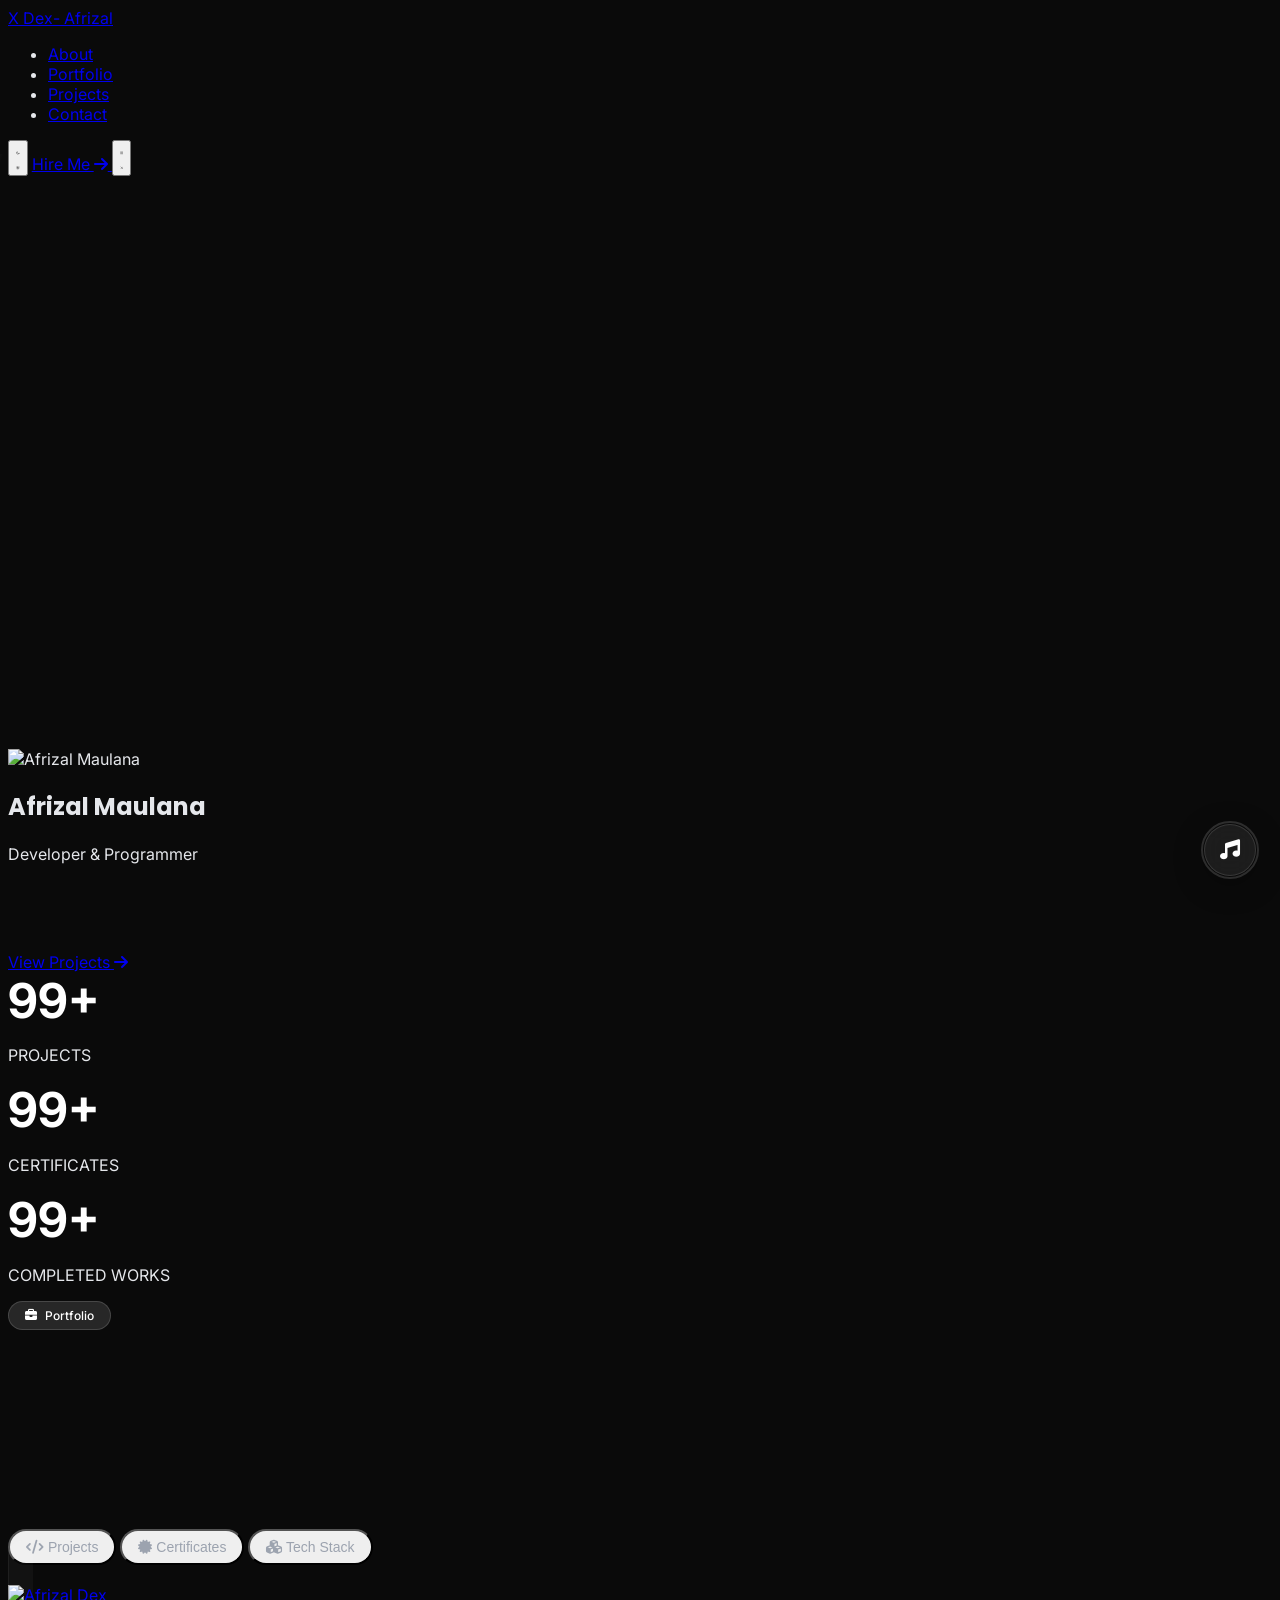
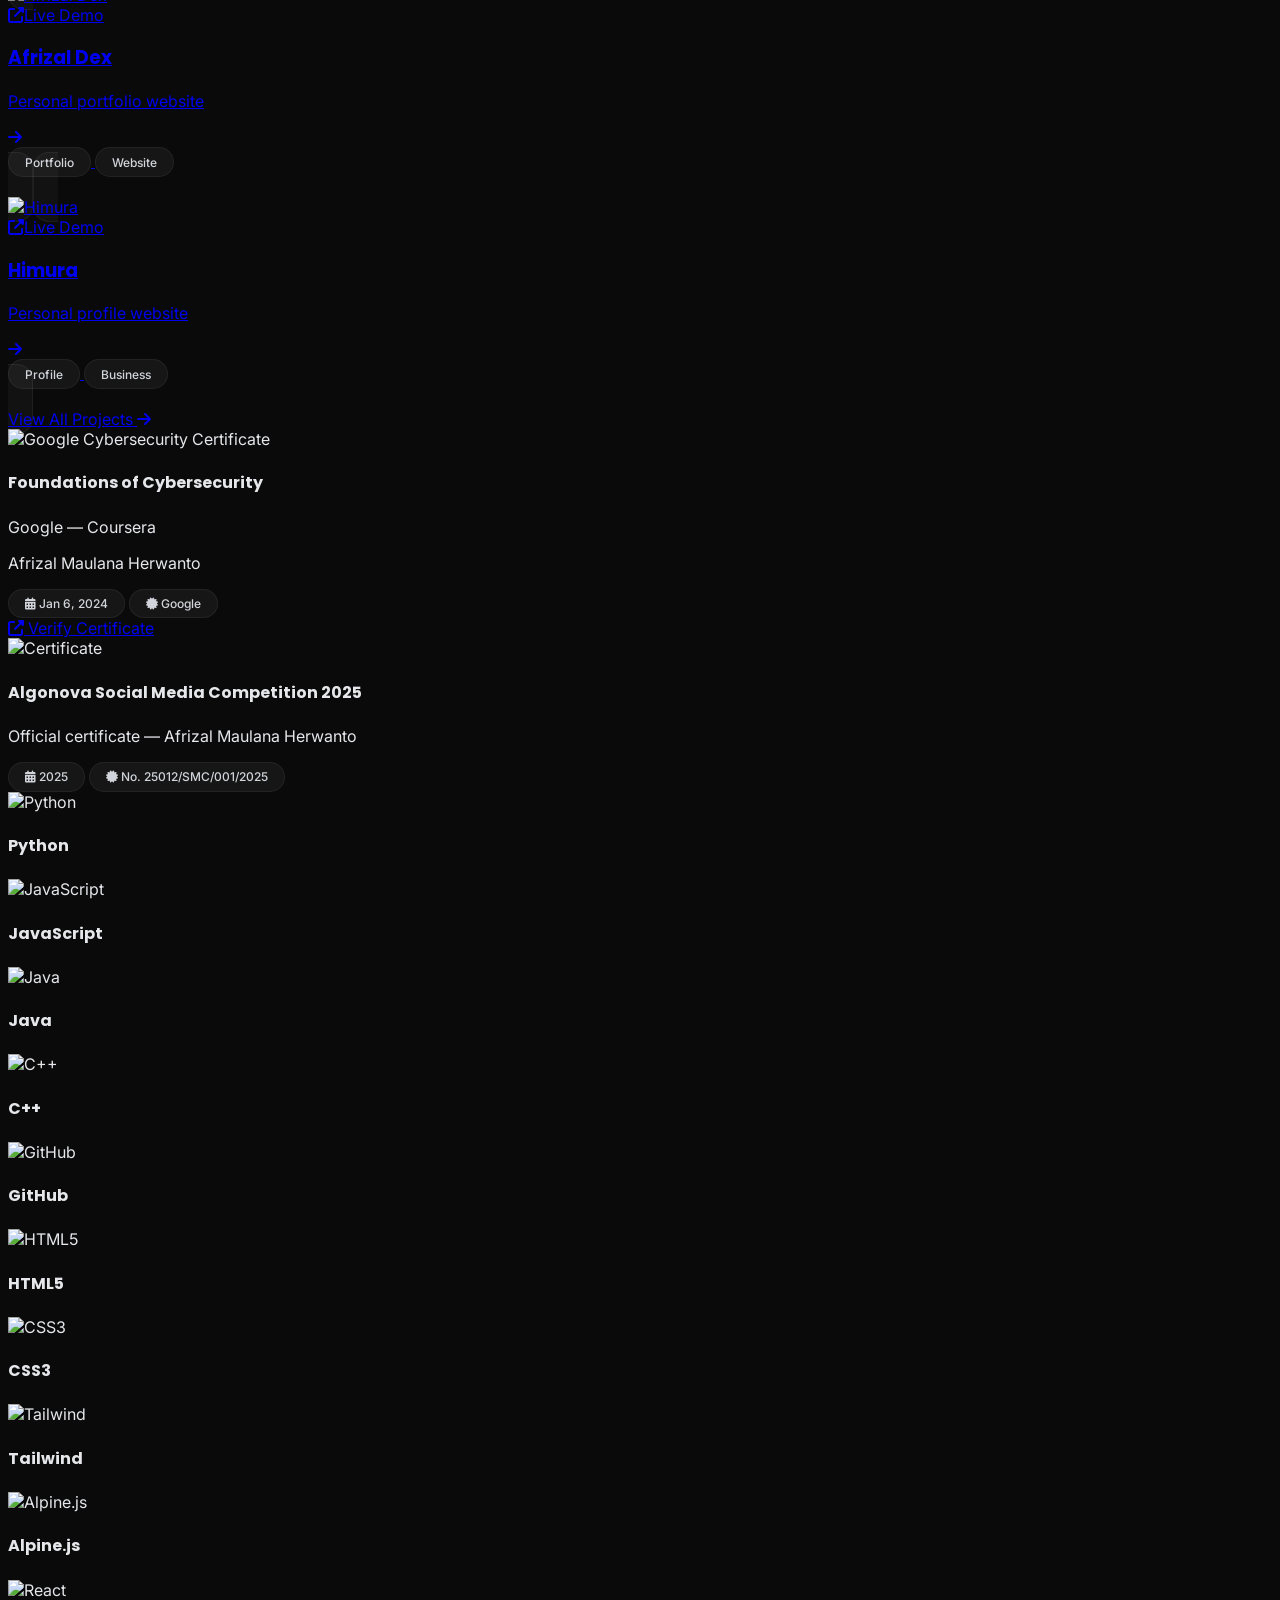
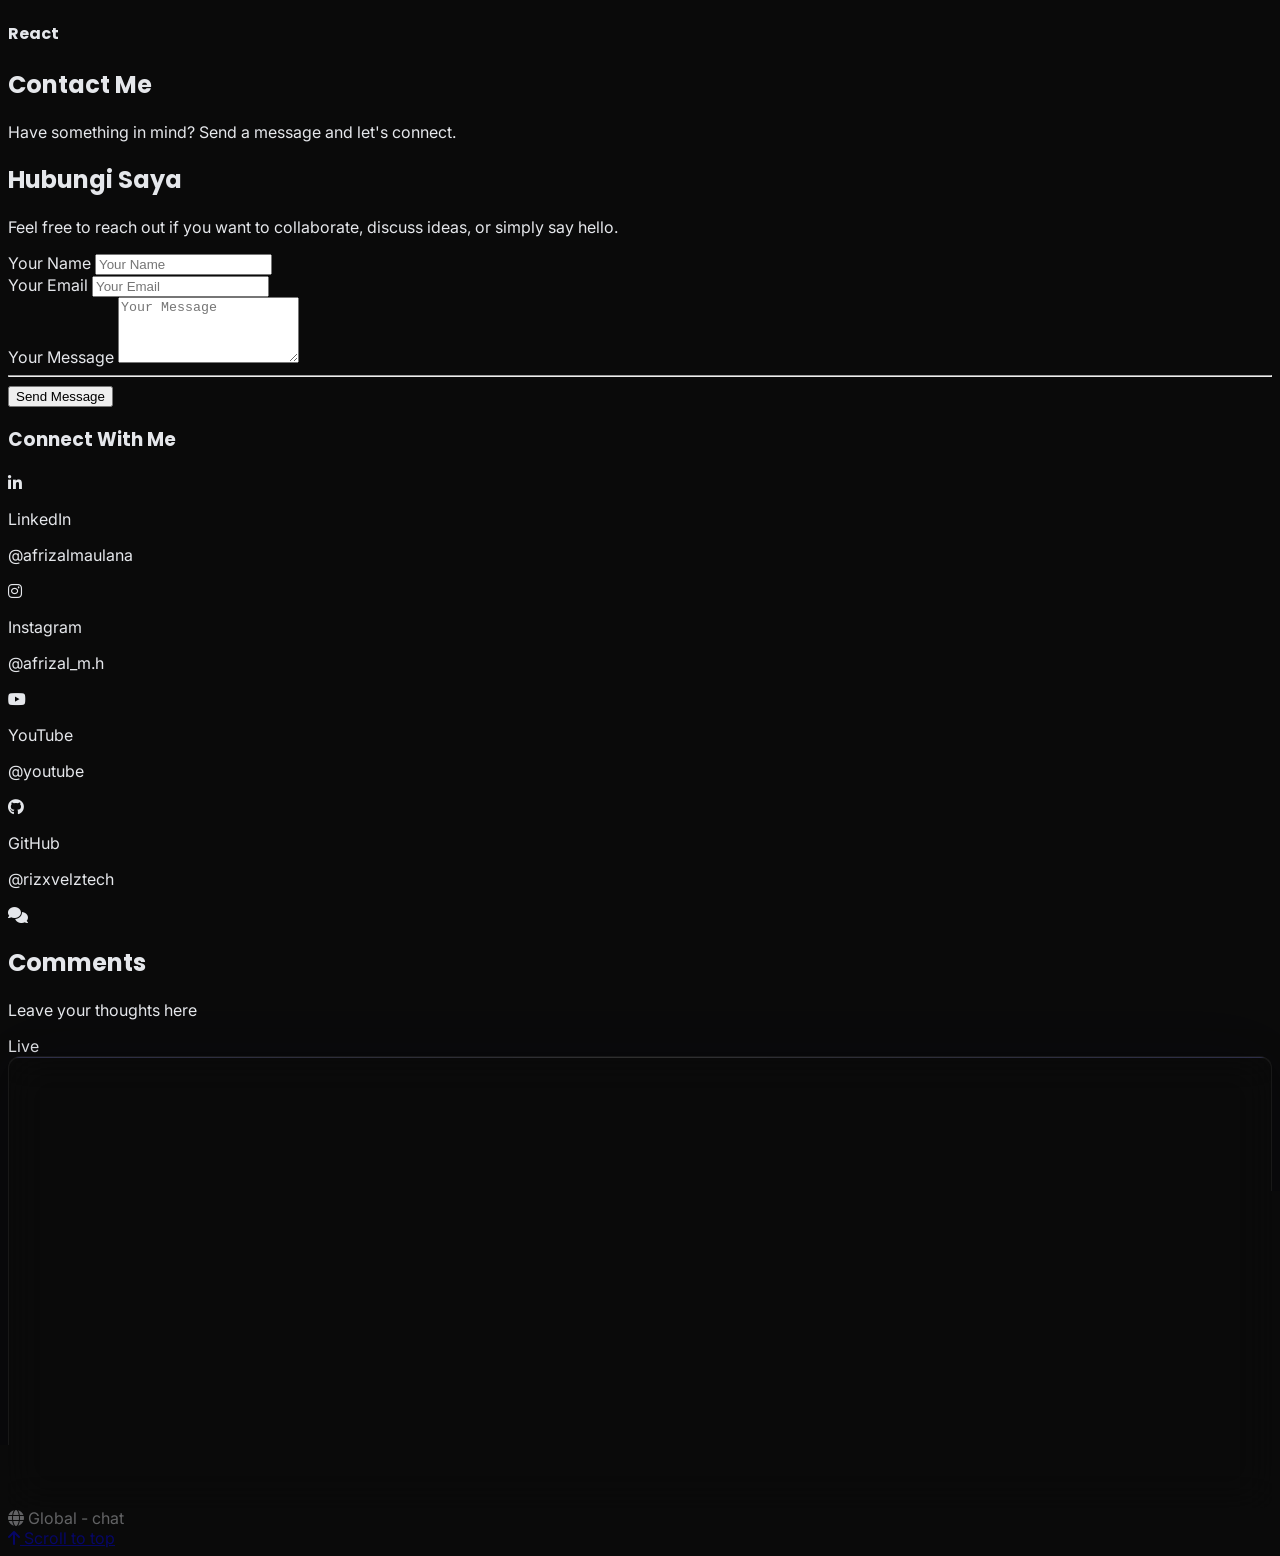
==== portofolio.html @ f691eab9 "Add files via upload" ====
<!DOCTYPE html>
<html lang="en" x-data="app()" :class="{'dark':dark}" class="scroll-smooth">
<head>
<meta charset="UTF-8">
<meta name="viewport" content="width=device-width, initial-scale=1.0, user-scalable=yes">
<meta name="description" content="Afrizal Maulana - Developer & Programmer Portfolio">
<meta name="keywords" content="portfolio, developer, programmer, Afrizal Maulana">
<meta name="author" content="Afrizal Maulana">
<meta name="theme-color" content="#ffffff">
<title>Afrizal Maulana — Portfolio</title>

<link rel="stylesheet" href="https://unpkg.com/lenis@1.1.13/dist/lenis.css">
<script src="https://unpkg.com/lenis@1.1.13/dist/lenis.min.js"></script>

<link href="https://fonts.googleapis.com/css2?family=Inter:wght@300;400;500;600;700;800;900&family=Poppins:wght@400;500;600;700;800&display=swap" rel="stylesheet">
<link rel="stylesheet" href="https://cdnjs.cloudflare.com/ajax/libs/font-awesome/6.5.1/css/all.min.css">
<link rel="stylesheet" href="css/style.css">

<script defer src="https://cdn.jsdelivr.net/npm/alpinejs@3.x.x/dist/cdn.min.js"></script>
<script src="https://cdn.tailwindcss.com"></script>
<script>
  tailwind.config = {
    darkMode: 'class',
    theme: {
      extend: {
        fontFamily: { display: ['Poppins', 'sans-serif'], body: ['Inter', 'sans-serif'] },
        colors: { 
          accent: '#ffffff',
          'accent-light': '#e5e7eb',
          'accent-dark': '#9ca3af'
        },
        animation: { float: 'float 3s ease-in-out infinite', 'pulse-slow': 'pulse 3s ease-in-out infinite' },
        keyframes: { float: { '0%, 100%': { transform: 'translateY(0px)' }, '50%': { transform: 'translateY(-15px)' } } }
      }
    }
  }
</script>

</head>
<body>

<div class="fixed inset-0 -z-10 overflow-hidden pointer-events-none">
  <div class="absolute inset-0">
    <div class="bg-blur-circle top-10 left-10 w-40 h-40 md:w-56 md:h-56 bg-white opacity-20"></div>
    <div class="bg-blur-circle top-10 right-10 w-40 h-40 md:w-56 md:h-56 bg-zinc-400 opacity-15"></div>
    <div class="bg-blur-circle bottom-10 left-10 w-44 h-44 md:w-60 md:h-60 bg-zinc-500 opacity-20"></div>
    <div class="bg-blur-circle bottom-10 right-10 w-40 h-40 md:w-56 md:h-56 bg-white opacity-10"></div>
  </div>
  <div class="absolute inset-0 bg-grid-pattern"></div>
</div>

<audio id="bgAudio" loop preload="auto">
  <source src="audiox.mp3" type="audio/mpeg">
</audio>

<button id="audioToggle" class="audio-player-btn" onclick="toggleAudio()">
  <span class="pulse-ring"></span>
  <span class="music-icon"><i class="fas fa-music"></i></span>
  <span class="sound-wave">
    <span></span><span></span><span></span><span></span><span></span>
  </span>
</button>

<header class="fixed inset-x-0 top-0 z-50 transition-all duration-300"
  :class="scrolled ? 'bg-[#0a0a0a]/80 backdrop-blur-xl border-b border-white/5' : 'bg-transparent'">
  <nav class="max-w-6xl mx-auto px-6 h-16 flex items-center justify-between">
    <a href="index.html" class="font-display font-bold text-xl tracking-tight group flex items-center gap-2">
      <span class="w-8 h-8 rounded-full bg-white/20 flex items-center justify-center text-white font-bold text-sm">X</span>
      <span class="text-white">Dex-</span>
      <span class="text-white">Afrizal</span>
    </a>

    <ul class="hidden md:flex items-center gap-8 text-sm font-medium">
      <li><a href="#about" class="nl text-zinc-400 hover:text-white transition" :class="activeSection==='about'?'active':''">About</a></li>
      <li><a href="#portfolio" class="nl text-zinc-400 hover:text-white transition" :class="activeSection==='portfolio'?'active':''">Portfolio</a></li>
      <li><a href="projects.html" class="nl text-zinc-400 hover:text-white transition">Projects</a></li>
      <li><a href="#contact" class="nl text-zinc-400 hover:text-white transition" :class="activeSection==='contact'?'active':''">Contact</a></li>
    </ul>

    <div class="flex items-center gap-3">
      <button @click="dark=!dark" class="w-9 h-9 flex items-center justify-center rounded-full border border-white/10 hover:bg-white/5 transition">
        <svg x-show="!dark" class="w-4 h-4 text-white" fill="none" viewBox="0 0 24 24" stroke="currentColor"><path stroke-linecap="round" stroke-linejoin="round" stroke-width="2" d="M20.354 15.354A9 9 0 018.646 3.646 9.003 9.003 0 0012 21a9.003 9.003 0 008.354-5.646z"/></svg>
        <svg x-show="dark" class="w-4 h-4 text-yellow-400" fill="none" viewBox="0 0 24 24" stroke="currentColor"><path stroke-linecap="round" stroke-linejoin="round" stroke-width="2" d="M12 3v1m0 16v1m9-9h-1M4 12H3m15.364-6.364l-.707.707M6.343 17.657l-.707.707M17.657 17.657l-.707-.707M6.343 6.343l-.707-.707M12 8a4 4 0 100 8 4 4 0 000-8z"/></svg>
      </button>
      <a href="#contact" class="hidden md:inline-flex shimmer items-center gap-2 bg-white hover:bg-zinc-200 text-black text-sm font-medium px-5 py-2 rounded-full transition-all hover:scale-105">
        Hire Me <i class="fas fa-arrow-right text-xs"></i>
      </a>
      <button @click="mobileMenu=!mobileMenu" class="md:hidden w-9 h-9 flex items-center justify-center rounded-full border border-white/10 hover:bg-white/5">
        <svg x-show="!mobileMenu" class="w-4 h-4" fill="none" viewBox="0 0 24 24" stroke="currentColor"><path stroke-linecap="round" stroke-linejoin="round" stroke-width="2" d="M4 6h16M4 12h16M4 18h16"/></svg>
        <svg x-show="mobileMenu" class="w-4 h-4" fill="none" viewBox="0 0 24 24" stroke="currentColor"><path stroke-linecap="round" stroke-linejoin="round" stroke-width="2" d="M6 18L18 6M6 6l12 12"/></svg>
      </button>
    </div>
  </nav>

  <div x-show="mobileMenu" x-cloak x-transition class="md:hidden bg-[#0a0a0a]/95 backdrop-blur-xl border-b border-white/5">
    <ul class="flex flex-col px-6 py-5 gap-4">
      <li><a href="#about" @click="mobileMenu=false" class="text-zinc-300 hover:text-white transition py-2">About</a></li>
      <li><a href="#portfolio" @click="mobileMenu=false" class="text-zinc-300 hover:text-white transition py-2">Portfolio</a></li>
      <li><a href="projects.html" @click="mobileMenu=false" class="text-zinc-300 hover:text-white transition py-2">Projects</a></li>
      <li><a href="#contact" @click="mobileMenu=false" class="text-zinc-300 hover:text-white transition py-2">Contact</a></li>
      <li class="pt-2"><a href="#contact" @click="mobileMenu=false" class="inline-flex bg-white text-black px-6 py-2.5 rounded-full text-center justify-center w-full">Hire Me</a></li>
    </ul>
  </div>
</header>

<main>

<section id="hero" class="relative min-h-screen flex items-center pt-20 overflow-hidden">
  <div class="relative z-10 max-w-6xl mx-auto px-6 py-16 w-full">
    <div class="grid md:grid-cols-5 gap-12 items-center">
      <div class="md:col-span-3">
        <div class="reveal inline-flex items-center gap-2 badge-pill mb-6">
          <span class="relative flex h-2 w-2"><span class="animate-ping absolute inline-flex h-full w-full rounded-full bg-white opacity-75"></span><span class="relative inline-flex rounded-full h-2 w-2 bg-white"></span></span>
          Available for work
        </div>
        <p class="reveal text-sm font-semibold text-white tracking-wider uppercase mb-2">Hi, I'm</p>
        <h1 class="reveal d1 font-display font-bold text-5xl md:text-6xl lg:text-7xl leading-tight mb-4 text-white">
          <span id="typing-name" class="bg-gradient-to-r from-white to-zinc-400 bg-clip-text text-transparent"></span>
          <span class="typing-cursor">|</span>
        </h1>
        <p class="reveal d2 text-lg md:text-xl text-zinc-400 leading-relaxed mb-6 max-w-lg">
          <span id="typing-desc"></span>
          <span class="typing-cursor-desc">|</span>
        </p>
        <div class="reveal d3 grid grid-cols-3 gap-6 mb-8 max-w-md">
          <div><div class="stat-number" x-text="'2+'">2+</div><div class="text-xs text-zinc-500 font-medium">Years Experience</div></div>
          <div><div class="stat-number" x-text="'99+'">99+</div><div class="text-xs text-zinc-500 font-medium">Projects Done</div></div>
          <div><div class="stat-number" x-text="'99+'">99+</div><div class="text-xs text-zinc-500 font-medium">Happy Clients</div></div>
        </div>
        <div class="reveal d4 flex flex-wrap gap-4">
          <a href="#portfolio" class="shimmer inline-flex items-center gap-2 bg-white hover:bg-zinc-200 text-black font-medium px-6 py-3 rounded-full transition-all text-sm hover:scale-105 shadow-lg shadow-white/20">
            View Portfolio <i class="fas fa-arrow-right text-xs"></i>
          </a>
          <a href="projects.html" class="inline-flex items-center gap-2 border border-white/10 px-6 py-3 rounded-full hover:border-white hover:bg-white/5 transition-all text-sm">
            <i class="fas fa-code text-xs"></i> All Projects
          </a>
        </div>
      </div>
      
      <div class="reveal d2 md:col-span-2 flex justify-center">
        <div class="relative" 
             x-data="dragCard()" 
             x-ref="cardContainer"
             :style="`transform: translate(${x}px, ${y}px) rotate(${rotate}deg) scale(${scale}); transition: ${isDragging ? 'none' : 'transform 0.6s cubic-bezier(0.34, 1.56, 0.64, 1)'}; cursor: ${isDragging ? 'grabbing' : 'grab'};`"
             @mousedown="startDrag"
             @touchstart="startDrag"
             @mousemove="onDrag"
             @touchmove="onDrag"
             @mouseup="endDrag"
             @touchend="endDrag"
             @mouseleave="endDrag">
          
          <div class="relative rounded-[2.5rem] p-6 w-72 md:w-80 overflow-hidden">
            <div class="absolute inset-0 rounded-[2.5rem] liquid-glass-dark">
              <div class="absolute inset-0 bg-gradient-to-br from-white/[0.04] via-white/[0.02] to-white/[0.01]"></div>
              <div class="absolute inset-0 bg-gradient-to-tr from-transparent via-white/[0.03] to-transparent"></div>
              <div class="absolute inset-0 liquid-shimmer-dark"></div>
            </div>
            
            <div class="absolute inset-0 rounded-[2.5rem] border border-white/[0.06] pointer-events-none"></div>
            
            <div class="relative z-10">
              <div class="relative w-full aspect-square rounded-2xl overflow-hidden border-2 border-white/30 profile-glow">
                <img src="https://i.top4top.io/p_3865clipv1.jpg" alt="Afrizal Maulana" class="w-full h-full object-cover" loading="eager">
              </div>
              
              <div class="text-center mt-4">
                <h3 class="font-display font-bold text-xl text-white">Afrizal Maulana</h3>
                <p class="text-sm text-white font-medium">Developer & Programmer</p>
              </div>             
              
              <div class="flex justify-center gap-3 mt-4">
                <a href="#" class="w-8 h-8 rounded-full bg-white/5 border border-white/10 flex items-center justify-center text-zinc-400 hover:text-white hover:border-white transition-all">
                  <i class="fab fa-github text-xs"></i>
                </a>
                <a href="#" class="w-8 h-8 rounded-full bg-white/5 border border-white/10 flex items-center justify-center text-zinc-400 hover:text-white hover:border-white transition-all">
                  <i class="fab fa-linkedin-in text-xs"></i>
                </a>
                <a href="#" class="w-8 h-8 rounded-full bg-white/5 border border-white/10 flex items-center justify-center text-zinc-400 hover:text-white hover:border-white transition-all">
                  <i class="fab fa-instagram text-xs"></i>
                </a>
              </div>
            </div>
          </div>
          
          <div class="absolute -inset-4 bg-white/5 rounded-[3.5rem] blur-2xl -z-10 animate-pulse-slow"></div>
        </div>
      </div>
    </div>
  </div>
  
  <div class="absolute bottom-8 left-1/2 transform -translate-x-1/2 animate-bounce opacity-60">
    <a href="#about" class="block w-5 h-8 border border-white/50 rounded-full relative">
      <span class="absolute top-2 left-1/2 transform -translate-x-1/2 w-1.5 h-1.5 bg-white rounded-full"></span>
    </a>
  </div>
</section>

<section id="about" class="py-20 md:py-28 border-t border-white/5">
  <div class="max-w-6xl mx-auto px-6">
    <div class="grid md:grid-cols-2 gap-12 items-center">
      <div class="order-1 md:order-1 text-center">
        <div class="relative max-w-sm mx-auto">
          <div class="relative w-48 h-48 md:w-56 md:h-56 lg:w-64 lg:h-64 mx-auto rounded-full border-2 border-white/30 overflow-hidden profile-glow">
            <img src="https://b.top4top.io/p_38651is3w1.jpg" alt="Afrizal Maulana" class="w-full h-full object-cover">
          </div>
          <h2 class="font-display font-bold text-2xl md:text-3xl text-white mt-4">Afrizal Maulana</h2>
          <p class="text-sm text-white font-medium">Developer & Programmer</p>
        </div>
      </div>

      <div class="order-2 md:order-2">
        <p class="reveal d2 text-zinc-400 leading-relaxed mb-4">
          I'm <strong class="text-white">Afrizal Maulana</strong>, a <strong class="text-white" x-text="currentAge"></strong>-year-old programming enthusiast <span class="text-xs text-zinc-500">(born May 12, 2011)</span> with a strong passion for technology and software development.
        </p>
        <p class="reveal d3 text-zinc-400 leading-relaxed mb-6">
          My journey in programming started with curiosity about how websites and apps work, which has grown into a serious commitment to mastering the craft.
        </p>
        
        <div class="flex flex-wrap gap-4">
          <a href="#portfolio" class="inline-flex items-center gap-2 border border-white/10 px-6 py-2.5 rounded-full hover:border-white hover:bg-white/5 transition-all text-sm">
            View Projects <i class="fas fa-arrow-right text-xs"></i>
          </a>
        </div>

        <div class="grid grid-cols-3 gap-4 mt-8">
          <div class="text-center">
            <div class="stat-number text-2xl md:text-3xl">99+</div>
            <p class="text-xs text-zinc-500 font-medium">PROJECTS</p>
          </div>
          <div class="text-center border-l border-r border-white/10">
            <div class="stat-number text-2xl md:text-3xl">99+</div>
            <p class="text-xs text-zinc-500 font-medium">CERTIFICATES</p>
          </div>
          <div class="text-center">
            <div class="stat-number text-2xl md:text-3xl">99+</div>
            <p class="text-xs text-zinc-500 font-medium">COMPLETED WORKS</p>
          </div>
        </div>
      </div>
    </div>
  </div>
</section>

<section id="portfolio" class="py-20 md:py-28 border-t border-white/5">
  <div class="max-w-6xl mx-auto px-6">
    <div class="text-center mb-12">
      <div class="inline-flex items-center gap-2 badge-pill mb-4">
        <i class="fas fa-briefcase text-white text-sm"></i> Portfolio
      </div>
      <p class="reveal text-xs font-semibold text-white tracking-wider uppercase mb-2">Showcase</p>
      <h2 class="reveal d1 font-display font-bold section-title text-white">Portfolio Showcase</h2>
      <p class="reveal d2 text-zinc-400 mt-2 max-w-2xl mx-auto">Explore my journey through projects, certifications, and technical expertise.</p>
    </div>
    
    <div class="flex flex-wrap justify-center gap-2 mb-10 bg-white/5 rounded-full p-1 max-w-md mx-auto border border-white/5">
      <button @click="activeTab='projects'" class="tab-btn" :class="activeTab==='projects'?'active':''">
        <i class="fas fa-code mr-1.5"></i> Projects
      </button>
      <button @click="activeTab='certificates'" class="tab-btn" :class="activeTab==='certificates'?'active':''">
        <i class="fas fa-certificate mr-1.5"></i> Certificates
      </button>
      <button @click="activeTab='techstack'" class="tab-btn" :class="activeTab==='techstack'?'active':''">
        <i class="fas fa-cubes mr-1.5"></i> Tech Stack
      </button>
    </div>
    
    <div x-show="activeTab==='projects'" x-transition>
      <div class="grid md:grid-cols-2 gap-6">
        
        <a href="https://afrizal-dex.vercel.app" target="_blank" class="project-card group block hover:no-underline">
          <div class="relative overflow-hidden rounded-xl mb-3">
            <img src="https://f.top4top.io/p_3865w7qha1.jpg" 
                 alt="Afrizal Dex" 
                 class="w-full aspect-video object-cover transition-transform duration-500 group-hover:scale-105"
                 loading="lazy">
            <div class="absolute inset-0 bg-gradient-to-t from-black/60 to-transparent opacity-0 group-hover:opacity-100 transition-opacity duration-300 flex items-end p-4">
              <span class="text-white text-sm font-medium"><i class="fas fa-external-link-alt mr-2"></i>Live Demo</span>
            </div>
          </div>
          <div class="flex items-center justify-between">
            <div>
              <h3 class="font-display font-semibold text-lg text-white group-hover:text-accent transition">Afrizal Dex</h3>
              <p class="text-sm text-zinc-400">Personal portfolio website</p>
            </div>
            <span class="text-xs text-zinc-500 group-hover:text-accent transition"><i class="fas fa-arrow-right"></i></span>
          </div>
          <div class="flex flex-wrap gap-2 mt-3">
            <span class="tech-badge text-xs">Portfolio</span>
            <span class="tech-badge text-xs">Website</span>
          </div>
        </a>

        <a href="https://himura.co.id" target="_blank" class="project-card group block hover:no-underline">
          <div class="relative overflow-hidden rounded-xl mb-3">
            <img src="https://g.top4top.io/p_38656uf5l1.jpg" 
                 alt="Himura" 
                 class="w-full aspect-video object-cover transition-transform duration-500 group-hover:scale-105"
                 loading="lazy">
            <div class="absolute inset-0 bg-gradient-to-t from-black/60 to-transparent opacity-0 group-hover:opacity-100 transition-opacity duration-300 flex items-end p-4">
              <span class="text-white text-sm font-medium"><i class="fas fa-external-link-alt mr-2"></i>Live Demo</span>
            </div>
          </div>
          <div class="flex items-center justify-between">
            <div>
              <h3 class="font-display font-semibold text-lg text-white group-hover:text-accent transition">Himura</h3>
              <p class="text-sm text-zinc-400">Personal profile website</p>
            </div>
            <span class="text-xs text-zinc-500 group-hover:text-accent transition"><i class="fas fa-arrow-right"></i></span>
          </div>
          <div class="flex flex-wrap gap-2 mt-3">
            <span class="tech-badge text-xs">Profile</span>
            <span class="tech-badge text-xs">Business</span>
          </div>
        </a>

      </div>
      <div class="text-center mt-6">
        <a href="projects.html" class="inline-flex items-center gap-2 text-white hover:text-zinc-300 transition text-sm font-medium">
          View All Projects <i class="fas fa-arrow-right text-xs"></i>
        </a>
      </div>
    </div>
    
    <div x-show="activeTab==='certificates'" x-transition>
      <div class="grid sm:grid-cols-2 lg:grid-cols-2 gap-6">
        <div class="bg-white/5 rounded-2xl border border-white/5 p-6 flex flex-col items-center text-center hover:border-white/30 transition-all">
          <img src="https://a.top4top.io/p_3865ot5ky1.jpg" alt="Google Cybersecurity Certificate" class="rounded-xl w-full max-w-[300px] border border-white/10 mb-4">
          <h4 class="font-semibold text-white">Foundations of Cybersecurity</h4>
          <p class="text-sm text-zinc-400 mt-1">Google — Coursera</p>
          <p class="text-xs text-zinc-500 mt-1">Afrizal Maulana Herwanto</p>
          <div class="flex flex-wrap justify-center gap-2 mt-3">
            <span class="tech-badge text-xs"><i class="fas fa-calendar-alt mr-1"></i> Jan 6, 2024</span>
            <span class="tech-badge text-xs"><i class="fas fa-certificate mr-1"></i> Google</span>
          </div>
          <a href="https://coursera.org/verify/W2OSHHE47KEE" target="_blank" class="text-xs text-white/60 hover:text-white transition mt-2">
            <i class="fas fa-external-link-alt mr-1"></i> Verify Certificate
          </a>
        </div>

        <div class="bg-white/5 rounded-2xl border border-white/5 p-6 flex flex-col items-center text-center hover:border-white/30 transition-all">
          <img src="https://f.top4top.io/p_3801k9pcf1.jpg" alt="Certificate" class="rounded-xl w-full max-w-[300px] border border-white/10 mb-4">
          <h4 class="font-semibold text-white">Algonova Social Media Competition 2025</h4>
          <p class="text-sm text-zinc-400 mt-1">Official certificate — Afrizal Maulana Herwanto</p>
          <div class="flex flex-wrap justify-center gap-2 mt-3">
            <span class="tech-badge text-xs"><i class="fas fa-calendar-alt mr-1"></i> 2025</span>
            <span class="tech-badge text-xs"><i class="fas fa-certificate mr-1"></i> No. 25012/SMC/001/2025</span>
          </div>
        </div>
      </div>
    </div>
    
    <div x-show="activeTab==='techstack'" x-transition>
      <div class="grid grid-cols-2 sm:grid-cols-3 md:grid-cols-4 lg:grid-cols-5 gap-5">
        <div class="bg-white/5 backdrop-blur-sm rounded-2xl p-5 border border-white/5 hover:border-white/30 transition-all text-center card-hover">
          <img src="https://cdn.jsdelivr.net/gh/devicons/devicon/icons/python/python-original.svg" alt="Python" class="skill-icon mx-auto mb-2">
          <h4 class="font-medium text-sm text-white">Python</h4>
        </div>
        <div class="bg-white/5 backdrop-blur-sm rounded-2xl p-5 border border-white/5 hover:border-white/30 transition-all text-center card-hover">
          <img src="https://cdn.jsdelivr.net/gh/devicons/devicon/icons/javascript/javascript-original.svg" alt="JavaScript" class="skill-icon mx-auto mb-2">
          <h4 class="font-medium text-sm text-white">JavaScript</h4>
        </div>
        <div class="bg-white/5 backdrop-blur-sm rounded-2xl p-5 border border-white/5 hover:border-white/30 transition-all text-center card-hover">
          <img src="https://cdn.jsdelivr.net/gh/devicons/devicon/icons/java/java-original.svg" alt="Java" class="skill-icon mx-auto mb-2">
          <h4 class="font-medium text-sm text-white">Java</h4>
        </div>
        <div class="bg-white/5 backdrop-blur-sm rounded-2xl p-5 border border-white/5 hover:border-white/30 transition-all text-center card-hover">
          <img src="https://cdn.jsdelivr.net/gh/devicons/devicon/icons/cplusplus/cplusplus-original.svg" alt="C++" class="skill-icon mx-auto mb-2">
          <h4 class="font-medium text-sm text-white">C++</h4>
        </div>
        <div class="bg-white/5 backdrop-blur-sm rounded-2xl p-5 border border-white/5 hover:border-white/30 transition-all text-center card-hover">
          <img src="https://cdn.jsdelivr.net/gh/devicons/devicon/icons/github/github-original.svg" alt="GitHub" class="skill-icon mx-auto mb-2">
          <h4 class="font-medium text-sm text-white">GitHub</h4>
        </div>
        <div class="bg-white/5 backdrop-blur-sm rounded-2xl p-5 border border-white/5 hover:border-white/30 transition-all text-center card-hover">
          <img src="https://cdn.jsdelivr.net/gh/devicons/devicon/icons/html5/html5-original.svg" alt="HTML5" class="skill-icon mx-auto mb-2">
          <h4 class="font-medium text-sm text-white">HTML5</h4>
        </div>
        <div class="bg-white/5 backdrop-blur-sm rounded-2xl p-5 border border-white/5 hover:border-white/30 transition-all text-center card-hover">
          <img src="https://cdn.jsdelivr.net/gh/devicons/devicon/icons/css3/css3-original.svg" alt="CSS3" class="skill-icon mx-auto mb-2">
          <h4 class="font-medium text-sm text-white">CSS3</h4>
        </div>
        <div class="bg-white/5 backdrop-blur-sm rounded-2xl p-5 border border-white/5 hover:border-white/30 transition-all text-center card-hover">
          <img src="https://cdn.jsdelivr.net/gh/devicons/devicon/icons/tailwindcss/tailwindcss-original.svg" alt="Tailwind" class="skill-icon mx-auto mb-2">
          <h4 class="font-medium text-sm text-white">Tailwind</h4>
        </div>
        <div class="bg-white/5 backdrop-blur-sm rounded-2xl p-5 border border-white/5 hover:border-white/30 transition-all text-center card-hover">
          <img src="https://cdn.jsdelivr.net/gh/devicons/devicon/icons/alpinejs/alpinejs-original.svg" alt="Alpine.js" class="skill-icon mx-auto mb-2">
          <h4 class="font-medium text-sm text-white">Alpine.js</h4>
        </div>
        <div class="bg-white/5 backdrop-blur-sm rounded-2xl p-5 border border-white/5 hover:border-white/30 transition-all text-center card-hover">
          <img src="https://cdn.jsdelivr.net/gh/devicons/devicon/icons/react/react-original.svg" alt="React" class="skill-icon mx-auto mb-2">
          <h4 class="font-medium text-sm text-white">React</h4>
        </div>
      </div>
    </div>
  </div>
</section>

<section id="contact" class="py-20 md:py-28 border-t border-white/5">
  <div class="max-w-6xl mx-auto px-6">

    <div class="text-center mb-12">
      <h1 class="font-display font-bold text-3xl md:text-4xl lg:text-5xl text-white mb-3">Contact Me</h1>
      <p class="text-zinc-400 text-sm md:text-base max-w-xl mx-auto">Have something in mind? Send a message and let's connect.</p>
    </div>

    <div class="grid md:grid-cols-3 gap-8 items-start">
      <div class="md:col-span-2">

        <div class="bg-white/5 rounded-2xl p-6 md:p-8 border border-white/5">
          <h2 class="font-display font-semibold text-2xl md:text-3xl text-white mb-3">Hubungi Saya</h2>
          <p class="text-sm text-zinc-400 mb-7">Feel free to reach out if you want to collaborate, discuss ideas, or simply say hello.</p>

          <form class="space-y-4">
            <div>
              <label class="block text-sm font-medium text-zinc-300 mb-1">Your Name</label>
              <input type="text" placeholder="Your Name" class="w-full px-4 py-3 rounded-xl bg-white/5 border border-white/10 text-white placeholder:text-zinc-500 focus:outline-none focus:border-white transition">
            </div>
            <div>
              <label class="block text-sm font-medium text-zinc-300 mb-1">Your Email</label>
              <input type="email" placeholder="Your Email" class="w-full px-4 py-3 rounded-xl bg-white/5 border border-white/10 text-white placeholder:text-zinc-500 focus:outline-none focus:border-white transition">
            </div>
            <div>
              <label class="block text-sm font-medium text-zinc-300 mb-1">Your Message</label>
              <textarea rows="4" placeholder="Your Message" class="w-full px-4 py-3 rounded-xl bg-white/5 border border-white/10 text-white placeholder:text-zinc-500 focus:outline-none focus:border-white transition resize-none"></textarea>
            </div>

            <hr class="border-white/10 my-4">

            <button type="submit" class="shimmer w-full inline-flex justify-center items-center gap-2 bg-white hover:bg-zinc-200 text-black font-medium px-6 py-3 rounded-xl transition-all hover:scale-[1.02]">
              Send Message
            </button>
          </form>
        </div>
      </div>

      <div class="md:col-span-1">
        <div class="bg-white/5 rounded-2xl p-6 md:p-8 border border-white/5">
          <h3 class="font-display font-semibold text-xl text-white mb-6">Connect With Me</h3>

          <div class="space-y-4">
            <div class="flex items-center gap-3 p-3 rounded-xl hover:bg-white/5 transition">
              <div class="w-10 h-10 rounded-full bg-white/20 flex items-center justify-center text-white">
                <i class="fab fa-linkedin-in"></i>
              </div>
              <div>
                <p class="text-sm font-medium text-white">LinkedIn</p>
                <p class="text-xs text-zinc-500">@afrizalmaulana</p>
              </div>
            </div>

            <div class="flex items-center gap-3 p-3 rounded-xl hover:bg-white/5 transition">
              <div class="w-10 h-10 rounded-full bg-white/20 flex items-center justify-center text-white">
                <i class="fab fa-instagram"></i>
              </div>
              <div>
                <p class="text-sm font-medium text-white">Instagram</p>
                <p class="text-xs text-zinc-500">@afrizal_m.h</p>
              </div>
            </div>

            <div class="flex items-center gap-3 p-3 rounded-xl hover:bg-white/5 transition">
              <div class="w-10 h-10 rounded-full bg-white/20 flex items-center justify-center text-white">
                <i class="fab fa-youtube"></i>
              </div>
              <div>
                <p class="text-sm font-medium text-white">YouTube</p>
                <p class="text-xs text-zinc-500">@youtube</p>
              </div>
            </div>

            <div class="flex items-center gap-3 p-3 rounded-xl hover:bg-white/5 transition">
              <div class="w-10 h-10 rounded-full bg-white/20 flex items-center justify-center text-white">
                <i class="fab fa-github"></i>
              </div>
              <div>
                <p class="text-sm font-medium text-white">GitHub</p>
                <p class="text-xs text-zinc-500">@rizxvelztech</p>
              </div>
            </div>
          </div>
        </div>
      </div>
    </div>

    <div class="mt-16">
      <div class="max-w-3xl mx-auto">
        <div class="bg-white/5 backdrop-blur-sm rounded-2xl p-6 md:p-8 border border-white/5 shadow-2xl shadow-accent/5">

          <div class="flex items-center justify-between mb-4 pb-4 border-b border-white/5">
            <div class="flex items-center gap-3">
              <div class="w-10 h-10 rounded-xl bg-accent/10 flex items-center justify-center">
                <i class="fas fa-comments text-white text-lg"></i>
              </div>
              <div>
                <h2 class="font-display font-semibold text-xl text-white">Comments</h2>
                <p class="text-xs text-zinc-500">Leave your thoughts here</p>
              </div>
            </div>
            <div class="flex items-center gap-2">
              <span class="relative flex h-2 w-2">
                <span class="animate-ping absolute inline-flex h-full w-full rounded-full bg-green-400 opacity-75"></span>
                <span class="relative inline-flex rounded-full h-2 w-2 bg-green-400"></span>
              </span>
              <span class="text-xs text-zinc-500">Live</span>
            </div>
          </div>

          <div class="cbox-wrapper relative rounded-xl overflow-hidden bg-[#0a0a0a]/80 backdrop-blur-sm border border-white/5">
            <div class="absolute top-0 left-0 right-0 h-[2px] bg-gradient-to-r from-transparent via-accent/50 to-transparent z-10"></div>
            
            <iframe 
              src="https://www5.cbox.ws/box/?boxid=965000&boxtag=gdVbkl" 
              width="100%" 
              height="450" 
              allowtransparency="yes" 
              allow="autoplay" 
              frameborder="0" 
              marginheight="0" 
              marginwidth="0" 
              scrolling="auto"
              class="cbox-iframe"
              style="background: transparent; display: block;"
            ></iframe>
            
            <div class="absolute bottom-0 left-0 right-0 h-[2px] bg-gradient-to-r from-transparent via-accent/30 to-transparent"></div>
          </div>

          <div class="flex items-center justify-between mt-4 pt-3 border-t border-white/5">
            <div class="flex items-center gap-4">
              <span class="text-xs text-zinc-500">
                <i class="fas fa-globe mr-1"></i> Global - chat
              </span>
            </div>
            <a href="#" class="text-xs text-zinc-500 hover:text-white transition">
              <i class="fas fa-arrow-up mr-1"></i> Scroll to top
            </a>
          </div>

        </div>
      </div>
    </div>

  </div>
</section>

</main>

<script>
  const audio = document.getElementById('bgAudio');
  const btn = document.getElementById('audioToggle');
  let isPlaying = false;
  let started = false;

  function toggleAudio() {
    if (audio.paused) {
      audio.play().then(() => {
        isPlaying = true;
        started = true;
        btn.classList.add('playing');
      }).catch(() => {});
    } else {
      audio.pause();
      isPlaying = false;
      btn.classList.remove('playing');
    }
  }

  function startAudio() {
    if (started) return;
    audio.play().then(() => {
      isPlaying = true;
      started = true;
      btn.classList.add('playing');
    }).catch(() => {});
  }

  window.addEventListener('scroll', startAudio, { once: true, passive: true });
  document.addEventListener('click', startAudio, { once: true });
  document.addEventListener('touchstart', startAudio, { once: true, passive: true });
</script>

<script>
  const nameText = "Afrizal Maulana";
  const descText = "A passionate developer and programmer creating digital solutions through innovative code.";

  const nameElement = document.getElementById('typing-name');
  const descElement = document.getElementById('typing-desc');
  
  let nameIndex = 0;
  let descIndex = 0;

  function removeNameCursor() {
    const cursor = document.querySelector('.typing-cursor');
    if (cursor) cursor.style.display = 'none';
  }
  
  function removeDescCursor() {
    const cursor = document.querySelector('.typing-cursor-desc');
    if (cursor) cursor.style.display = 'none';
  }

  function typeName() {
    if (nameIndex < nameText.length) {
      nameElement.textContent += nameText.charAt(nameIndex);
      nameIndex++;
      setTimeout(typeName, 80);
    } else {
      removeNameCursor();
      setTimeout(typeDesc, 300);
    }
  }

  function typeDesc() {
    if (descIndex < descText.length) {
      descElement.textContent += descText.charAt(descIndex);
      descIndex++;
      setTimeout(typeDesc, 30);
    } else {
      removeDescCursor();
    }
  }

  setTimeout(typeName, 500);
</script>

<script src="js/main.js"></script>
</body>
</html>
---- css/style.css ----
*,
*::before,
*::after {
  box-sizing: border-box;
}
html {
  scroll-behavior: smooth;
}
body {
  font-family: 'Inter', sans-serif;
  transition: background-color 0.3s, color 0.3s;
  background: #0a0a0a;
  color: #e5e7eb;
}
h1,
h2,
h3,
h4,
h5,
h6 {
  font-family: 'Poppins', sans-serif;
}
::-webkit-scrollbar {
  width: 6px;
}
::-webkit-scrollbar-track {
  background: transparent;
}
::-webkit-scrollbar-thumb {
  background: #ffffff;
  border-radius: 99px;
}
[x-cloak] {
  display: none !important;
}
.reveal {
  opacity: 0;
  transform: translateY(30px);
  transition: opacity 0.5s cubic-bezier(0.4, 0, 0.2, 1), transform 0.5s cubic-bezier(0.4, 0, 0.2, 1);
}
.reveal.in {
  opacity: 1;
  transform: translateY(0);
}
.d1 {
  transition-delay: 0.1s;
}
.d2 {
  transition-delay: 0.2s;
}
.d3 {
  transition-delay: 0.3s;
}
.d4 {
  transition-delay: 0.4s;
}
.nl {
  position: relative;
}
.nl::after {
  content: '';
  position: absolute;
  bottom: -3px;
  left: 0;
  width: 0;
  height: 2px;
  background: #ffffff;
  transition: width 0.3s;
}
.nl:hover::after,
.nl.active::after {
  width: 100%;
}
.nl.active {
  color: #ffffff;
  font-weight: 600;
}
.shimmer {
  position: relative;
  overflow: hidden;
}
.shimmer::after {
  content: '';
  position: absolute;
  top: 0;
  left: -100%;
  width: 60%;
  height: 100%;
  background: linear-gradient(90deg, transparent, rgba(255, 255, 255, 0.15), transparent);
  transform: skewX(-20deg);
  transition: left 0.5s;
}
.shimmer:hover::after {
  left: 160%;
}
.card-hover {
  transition: all 0.3s cubic-bezier(0.4, 0, 0.2, 1);
}
.card-hover:hover {
  transform: translateY(-4px);
  box-shadow: 0 20px 30px -12px rgba(255, 255, 255, 0.15);
}
.profile-glow {
  animation: glow 2s ease-in-out infinite;
}
@keyframes glow {
  0%,
  100% {
    box-shadow: 0 0 0 0 rgba(255, 255, 255, 0.3);
  }
  50% {
    box-shadow: 0 0 0 16px rgba(255, 255, 255, 0);
  }
}
.bg-blur-circle {
  position: absolute;
  border-radius: 9999px;
  filter: blur(90px);
  pointer-events: none;
}
.bg-grid-pattern {
  background-image: linear-gradient(to right, rgba(255, 255, 255, 0.04) 1px, transparent 1px),
    linear-gradient(to bottom, rgba(255, 255, 255, 0.04) 1px, transparent 1px);
  background-size: 26px 26px;
}
.skill-icon {
  width: 56px;
  height: 56px;
  object-fit: contain;
  transition: transform 0.3s;
}
.skill-icon:hover {
  transform: scale(1.12);
}
.stat-number {
  font-size: 2.5rem;
  font-weight: 700;
  color: #ffffff;
  line-height: 1.2;
}
@media (min-width: 768px) {
  .stat-number {
    font-size: 3rem;
  }
}
.badge-pill {
  display: inline-flex;
  align-items: center;
  gap: 0.5rem;
  padding: 0.4rem 1rem;
  border-radius: 9999px;
  font-size: 0.75rem;
  font-weight: 500;
  background: rgba(255, 255, 255, 0.12);
  color: #ffffff;
  border: 1px solid rgba(255, 255, 255, 0.15);
}
.tab-btn {
  color: #9ca3af;
  padding: 0.5rem 1rem;
  border-radius: 9999px;
  transition: all 0.3s;
  cursor: pointer;
  font-size: 0.875rem;
  font-weight: 500;
}
.tab-btn:hover {
  color: #fff;
  background: rgba(255, 255, 255, 0.05);
}
.tab-btn.active {
  color: #fff;
  background: rgba(255, 255, 255, 0.15);
}
.project-card {
  background: rgba(255, 255, 255, 0.03);
  border: 1px solid rgba(255, 255, 255, 0.06);
  border-radius: 1rem;
  padding: 1.5rem;
  transition: all 0.3s;
}
.project-card:hover {
  border-color: rgba(255, 255, 255, 0.3);
  transform: translateY(-3px);
}
.cert-card {
  background: rgba(255, 255, 255, 0.03);
  border: 1px solid rgba(255, 255, 255, 0.06);
  border-radius: 1rem;
  padding: 1.25rem;
  text-align: center;
  transition: all 0.3s;
}
.cert-card:hover {
  border-color: rgba(255, 255, 255, 0.3);
  transform: translateY(-3px);
}
.tech-badge {
  display: inline-block;
  padding: 0.4rem 1rem;
  border-radius: 9999px;
  font-size: 0.75rem;
  font-weight: 500;
  background: rgba(255, 255, 255, 0.05);
  color: #d1d5db;
  border: 1px solid rgba(255, 255, 255, 0.06);
  transition: all 0.3s;
}
.tech-badge:hover {
  background: rgba(255, 255, 255, 0.12);
  border-color: rgba(255, 255, 255, 0.3);
  color: #fff;
}
.contact-card {
  background: rgba(255, 255, 255, 0.03);
  border: 1px solid rgba(255, 255, 255, 0.06);
  border-radius: 1rem;
  padding: 1.25rem;
  transition: all 0.3s;
}
.contact-card:hover {
  border-color: rgba(255, 255, 255, 0.3);
  background: rgba(255, 255, 255, 0.06);
}
.section-title {
  font-size: 2rem;
  font-weight: 700;
  letter-spacing: -0.02em;
}
@media (min-width: 768px) {
  .section-title {
    font-size: 2.5rem;
  }
}
.liquid-glass-dark {
  position: relative;
  background: rgba(10, 10, 10, 0.6);
  backdrop-filter: blur(24px) saturate(180%);
  -webkit-backdrop-filter: blur(24px) saturate(180%);
  box-shadow: inset 0 1px 0 rgba(255, 255, 255, 0.05), inset 0 -1px 0 rgba(255, 255, 255, 0.02),
    0 8px 32px rgba(0, 0, 0, 0.5);
}
.liquid-shimmer-dark {
  background: linear-gradient(105deg, transparent 0%, rgba(255, 255, 255, 0.02) 20%, rgba(255, 255, 255, 0.04) 40%,
      rgba(255, 255, 255, 0.06) 50%, rgba(255, 255, 255, 0.04) 60%, rgba(255, 255, 255, 0.02) 80%, transparent 100%);
  background-size: 300% 100%;
  animation: shimmerMoveDark 8s ease-in-out infinite;
  pointer-events: none;
}
@keyframes shimmerMoveDark {
  0% {
    background-position: 100% 0;
  }
  100% {
    background-position: -100% 0;
  }
}
.liquid-glass-dark::before {
  content: '';
  position: absolute;
  inset: 0;
  border-radius: inherit;
  background: linear-gradient(135deg, rgba(255, 255, 255, 0.03) 0%, rgba(255, 255, 255, 0.01) 25%,
      rgba(255, 255, 255, 0.05) 50%, rgba(255, 255, 255, 0.01) 75%, rgba(255, 255, 255, 0.03) 100%);
  background-size: 400% 400%;
  animation: liquidGradientDark 10s ease-in-out infinite;
  pointer-events: none;
}
@keyframes liquidGradientDark {
  0% {
    background-position: 0% 50%;
  }
  50% {
    background-position: 100% 50%;
  }
  100% {
    background-position: 0% 50%;
  }
}
.liquid-glass-dark::after {
  content: '';
  position: absolute;
  inset: -2px;
  border-radius: inherit;
  padding: 2px;
  background: linear-gradient(135deg, rgba(255, 255, 255, 0.1), rgba(255, 255, 255, 0.02), rgba(255, 255, 255, 0.1));
  background-size: 300% 300%;
  -webkit-mask: linear-gradient(#fff 0 0) content-box, linear-gradient(#fff 0 0);
  -webkit-mask-composite: xor;
  mask-composite: exclude;
  animation: borderGlowDark 6s ease-in-out infinite;
  pointer-events: none;
  opacity: 0;
  transition: opacity 0.5s ease;
}
.liquid-glass-dark:hover::after {
  opacity: 1;
}
@keyframes borderGlowDark {
  0% {
    background-position: 0% 50%;
  }
  50% {
    background-position: 100% 50%;
  }
  100% {
    background-position: 0% 50%;
  }
}
.liquid-glass-dark:hover {
  box-shadow: inset 0 1px 0 rgba(255, 255, 255, 0.08), inset 0 -1px 0 rgba(255, 255, 255, 0.02),
    0 8px 40px rgba(0, 0, 0, 0.6), 0 0 80px rgba(255, 255, 255, 0.03);
}
.cbox-wrapper {
  position: relative;
  background: rgba(10, 10, 10, 0.6);
  backdrop-filter: blur(20px) saturate(180%);
  -webkit-backdrop-filter: blur(20px) saturate(180%);
  border-radius: 16px;
  overflow: hidden;
  border: 1px solid rgba(255, 255, 255, 0.06);
  box-shadow: inset 0 1px 0 rgba(255, 255, 255, 0.05), 0 8px 32px rgba(0, 0, 0, 0.4),
    0 0 80px rgba(99, 102, 241, 0.03);
  transition: all 0.4s ease;
}
.cbox-wrapper:hover {
  box-shadow: inset 0 1px 0 rgba(255, 255, 255, 0.08), 0 8px 40px rgba(0, 0, 0, 0.5),
    0 0 100px rgba(99, 102, 241, 0.05);
  border-color: rgba(255, 255, 255, 0.1);
}
.cbox-wrapper::before {
  content: '';
  position: absolute;
  top: -1px;
  left: -100%;
  width: 300%;
  height: 2px;
  background: linear-gradient(90deg, transparent, rgba(99, 102, 241, 0.3), rgba(255, 255, 255, 0.1),
      rgba(99, 102, 241, 0.3), transparent);
  animation: shimmerBorder 4s ease-in-out infinite;
  z-index: 5;
}
@keyframes shimmerBorder {
  0% {
    transform: translateX(0%);
  }
  100% {
    transform: translateX(50%);
  }
}
.cbox-iframe {
  position: relative;
  z-index: 1;
  background: transparent !important;
  border-radius: 12px !important;
  width: 100% !important;
  height: 450px !important;
}
.cbox-wrapper iframe {
  border-radius: 0.75rem;
  background: transparent;
}
.cbox-wrapper {
  border-radius: 0.75rem;
  overflow: hidden;
}
.audio-player-btn {
  position: fixed;
  bottom: 24px;
  right: 24px;
  z-index: 999;
  width: 52px;
  height: 52px;
  border-radius: 50%;
  background: rgba(255, 255, 255, 0.08);
  backdrop-filter: blur(16px);
  border: 1px solid rgba(255, 255, 255, 0.12);
  display: flex;
  align-items: center;
  justify-content: center;
  color: white;
  font-size: 20px;
  cursor: pointer;
  transition: all 0.3s ease;
  box-shadow: 0 8px 32px rgba(0, 0, 0, 0.3);
}
.audio-player-btn:hover {
  transform: scale(1.1);
  background: rgba(255, 255, 255, 0.15);
  border-color: rgba(255, 255, 255, 0.25);
}
.audio-player-btn.playing {
  background: rgba(255, 255, 255, 0.15);
  box-shadow: 0 0 40px rgba(255, 255, 255, 0.08);
}
.audio-player-btn .pulse-ring {
  position: absolute;
  inset: -4px;
  border-radius: 50%;
  border: 2px solid rgba(255, 255, 255, 0.15);
  animation: pulse-ring 2s ease-out infinite;
  pointer-events: none;
}
.audio-player-btn.playing .pulse-ring {
  animation: pulse-ring 1.5s ease-out infinite;
}
@keyframes pulse-ring {
  0% {
    transform: scale(1);
    opacity: 0.6;
  }
  100% {
    transform: scale(1.3);
    opacity: 0;
  }
}
.audio-player-btn .sound-wave {
  display: none;
  gap: 2px;
  align-items: center;
  height: 18px;
}
.audio-player-btn.playing .sound-wave {
  display: flex;
}
.audio-player-btn.playing .music-icon {
  display: none;
}
.audio-player-btn .sound-wave span {
  display: block;
  width: 3px;
  background: white;
  border-radius: 2px;
  animation: sound-wave 0.8s ease-in-out infinite alternate;
}
.audio-player-btn .sound-wave span:nth-child(1) {
  height: 8px;
  animation-delay: 0s;
}
.audio-player-btn .sound-wave span:nth-child(2) {
  height: 14px;
  animation-delay: 0.15s;
}
.audio-player-btn .sound-wave span:nth-child(3) {
  height: 6px;
  animation-delay: 0.3s;
}
.audio-player-btn .sound-wave span:nth-child(4) {
  height: 16px;
  animation-delay: 0.45s;
}
.audio-player-btn .sound-wave span:nth-child(5) {
  height: 10px;
  animation-delay: 0.6s;
}
@keyframes sound-wave {
  0% {
    transform: scaleY(0.4);
  }
  100% {
    transform: scaleY(1);
  }
}
.typing-cursor,
.typing-cursor-desc {
  display: inline-block;
  width: 3px;
  height: 1em;
  background: #ffffff;
  margin-left: 2px;
  animation: blink 0.8s step-end infinite;
  vertical-align: text-bottom;
}
@keyframes blink {
  0%,
  100% {
    opacity: 1;
  }
  50% {
    opacity: 0;
  }
}
.typing-cursor {
  height: 1.1em;
  background: #ffffff;
}
.typing-cursor-desc {
  height: 1.2em;
  background: #9ca3af;
}
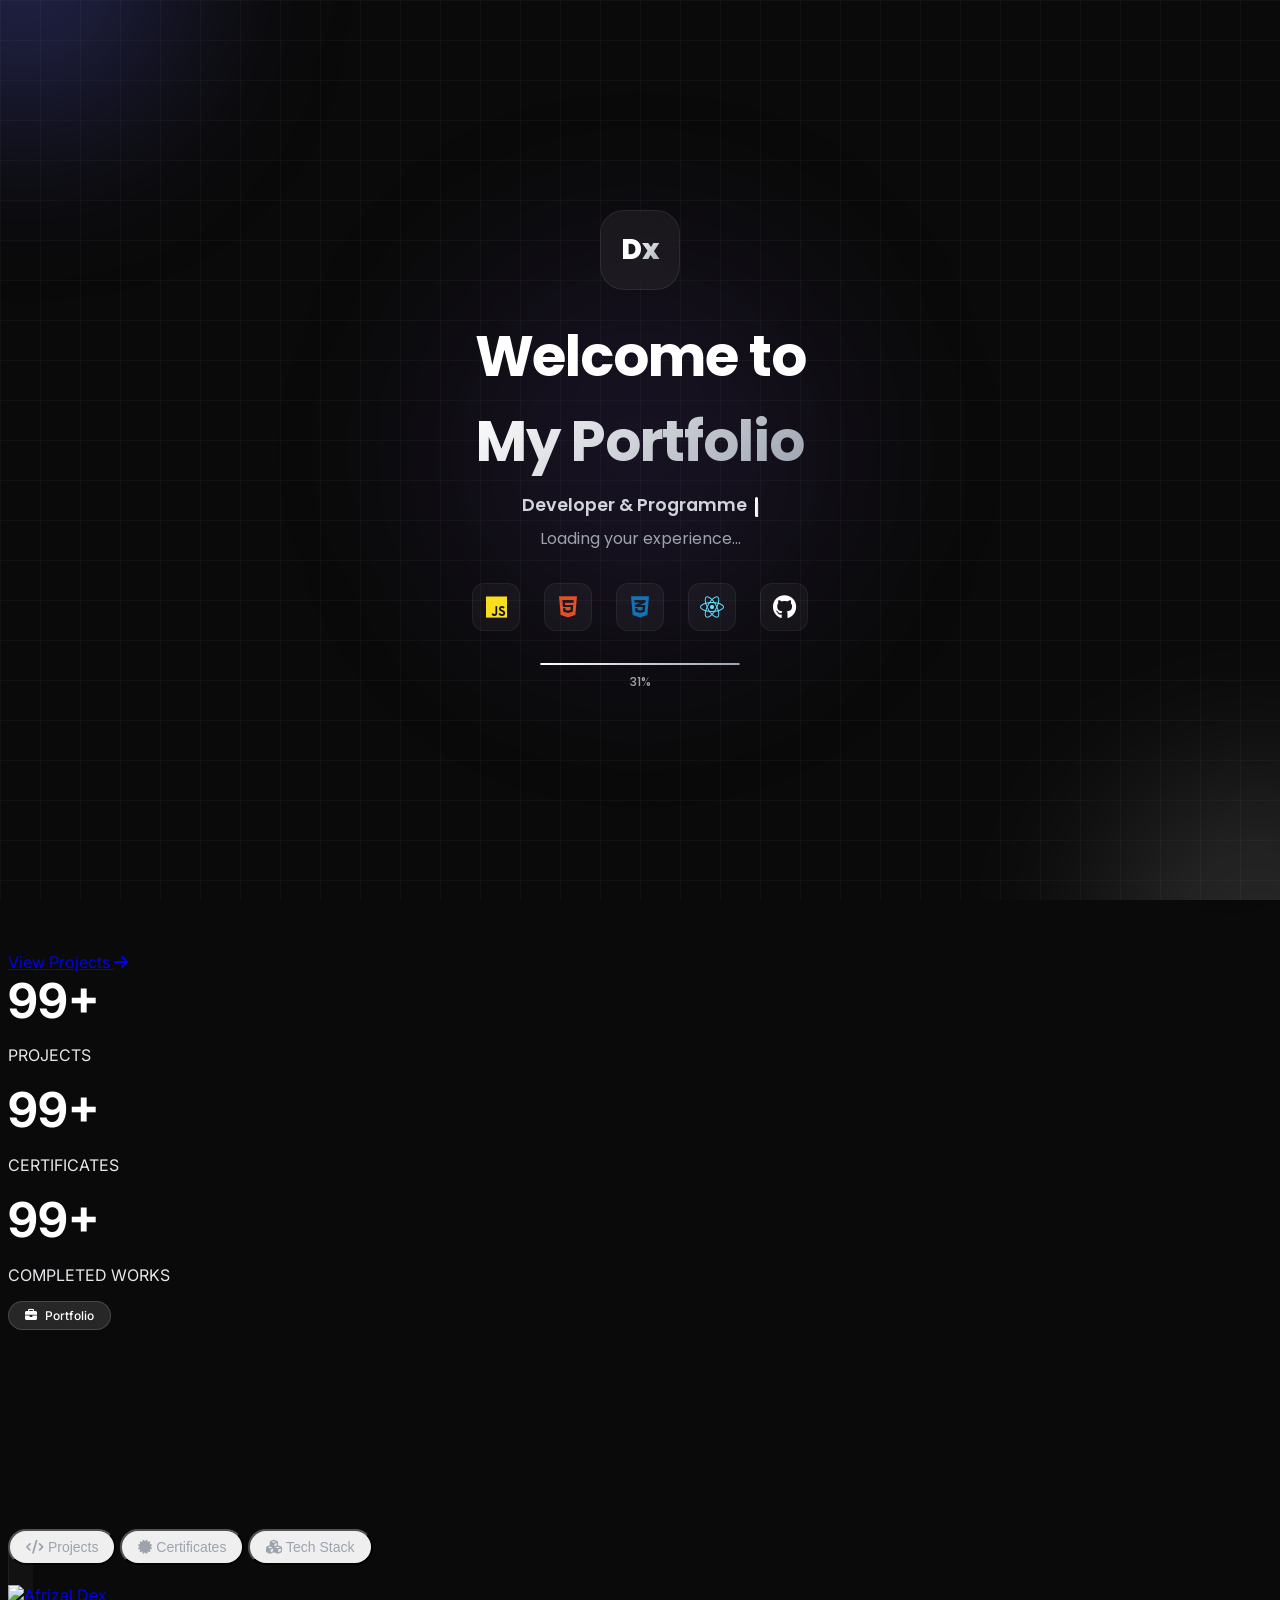
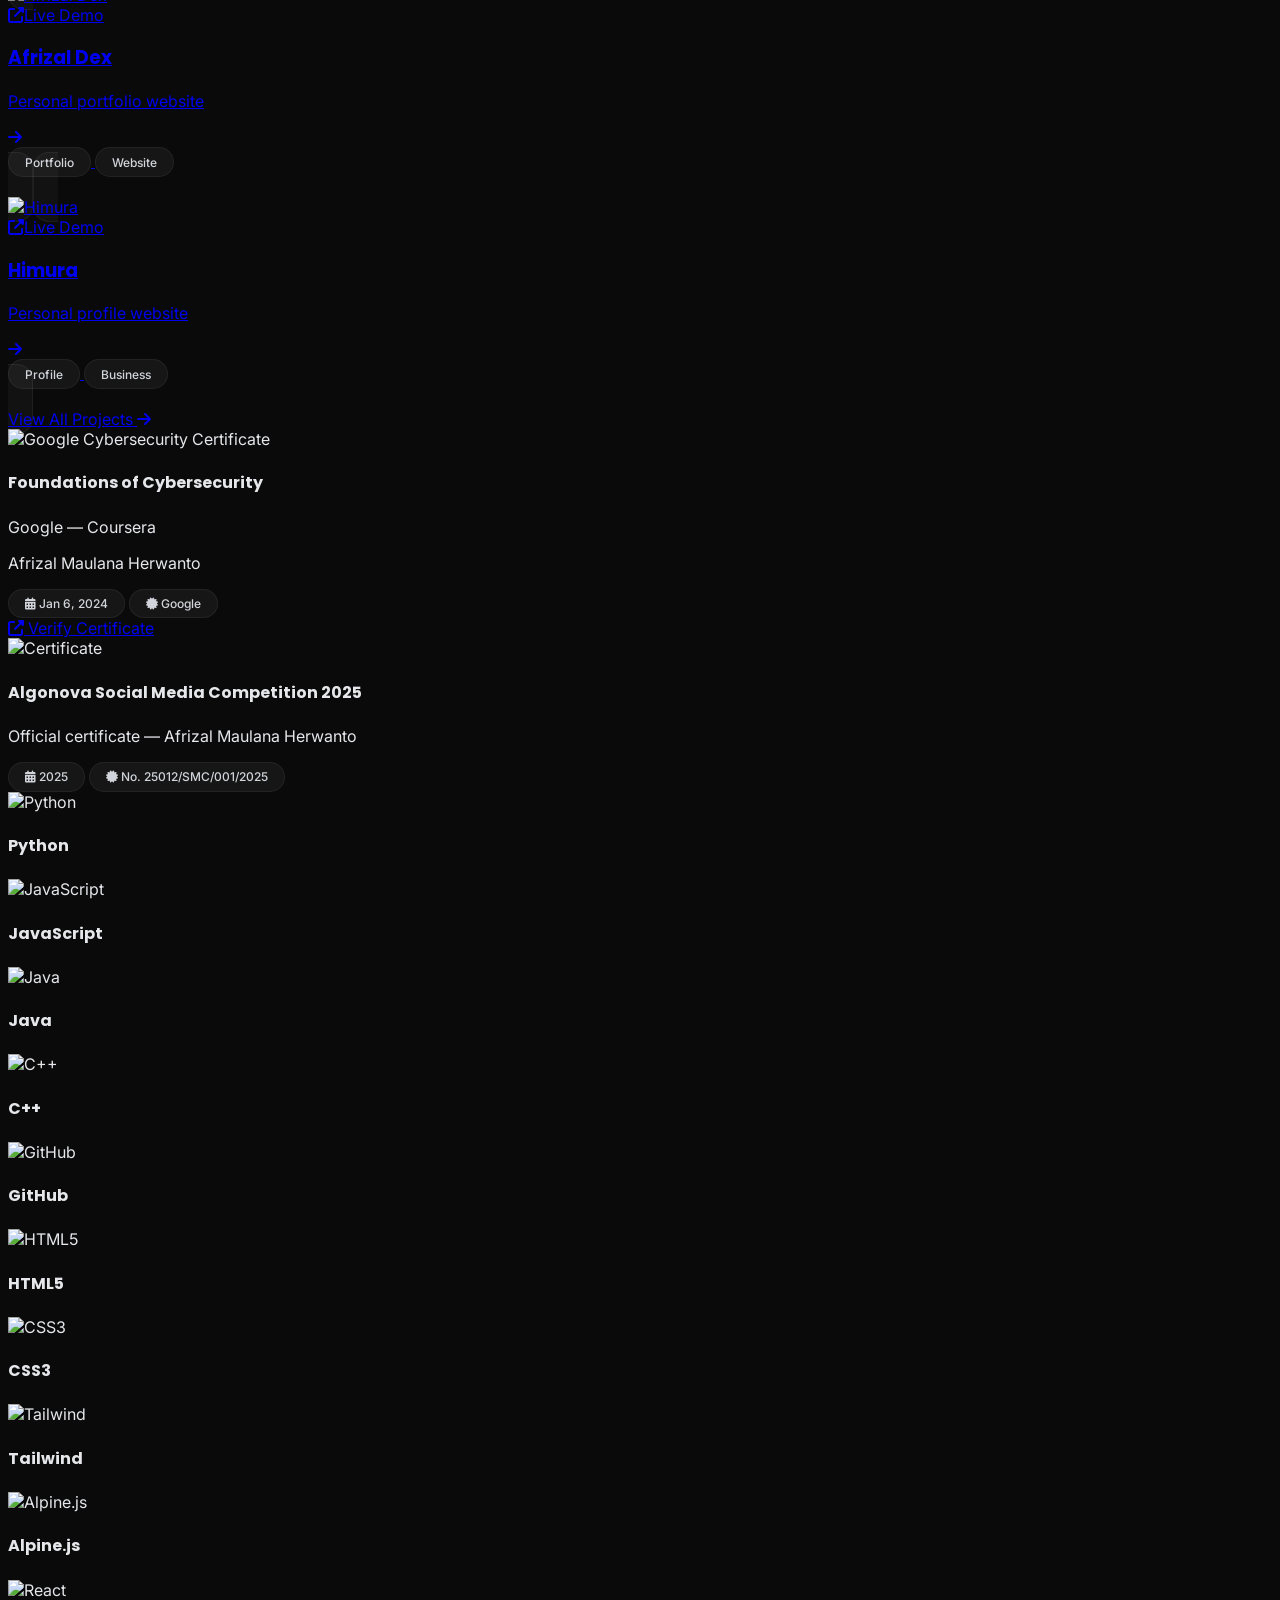
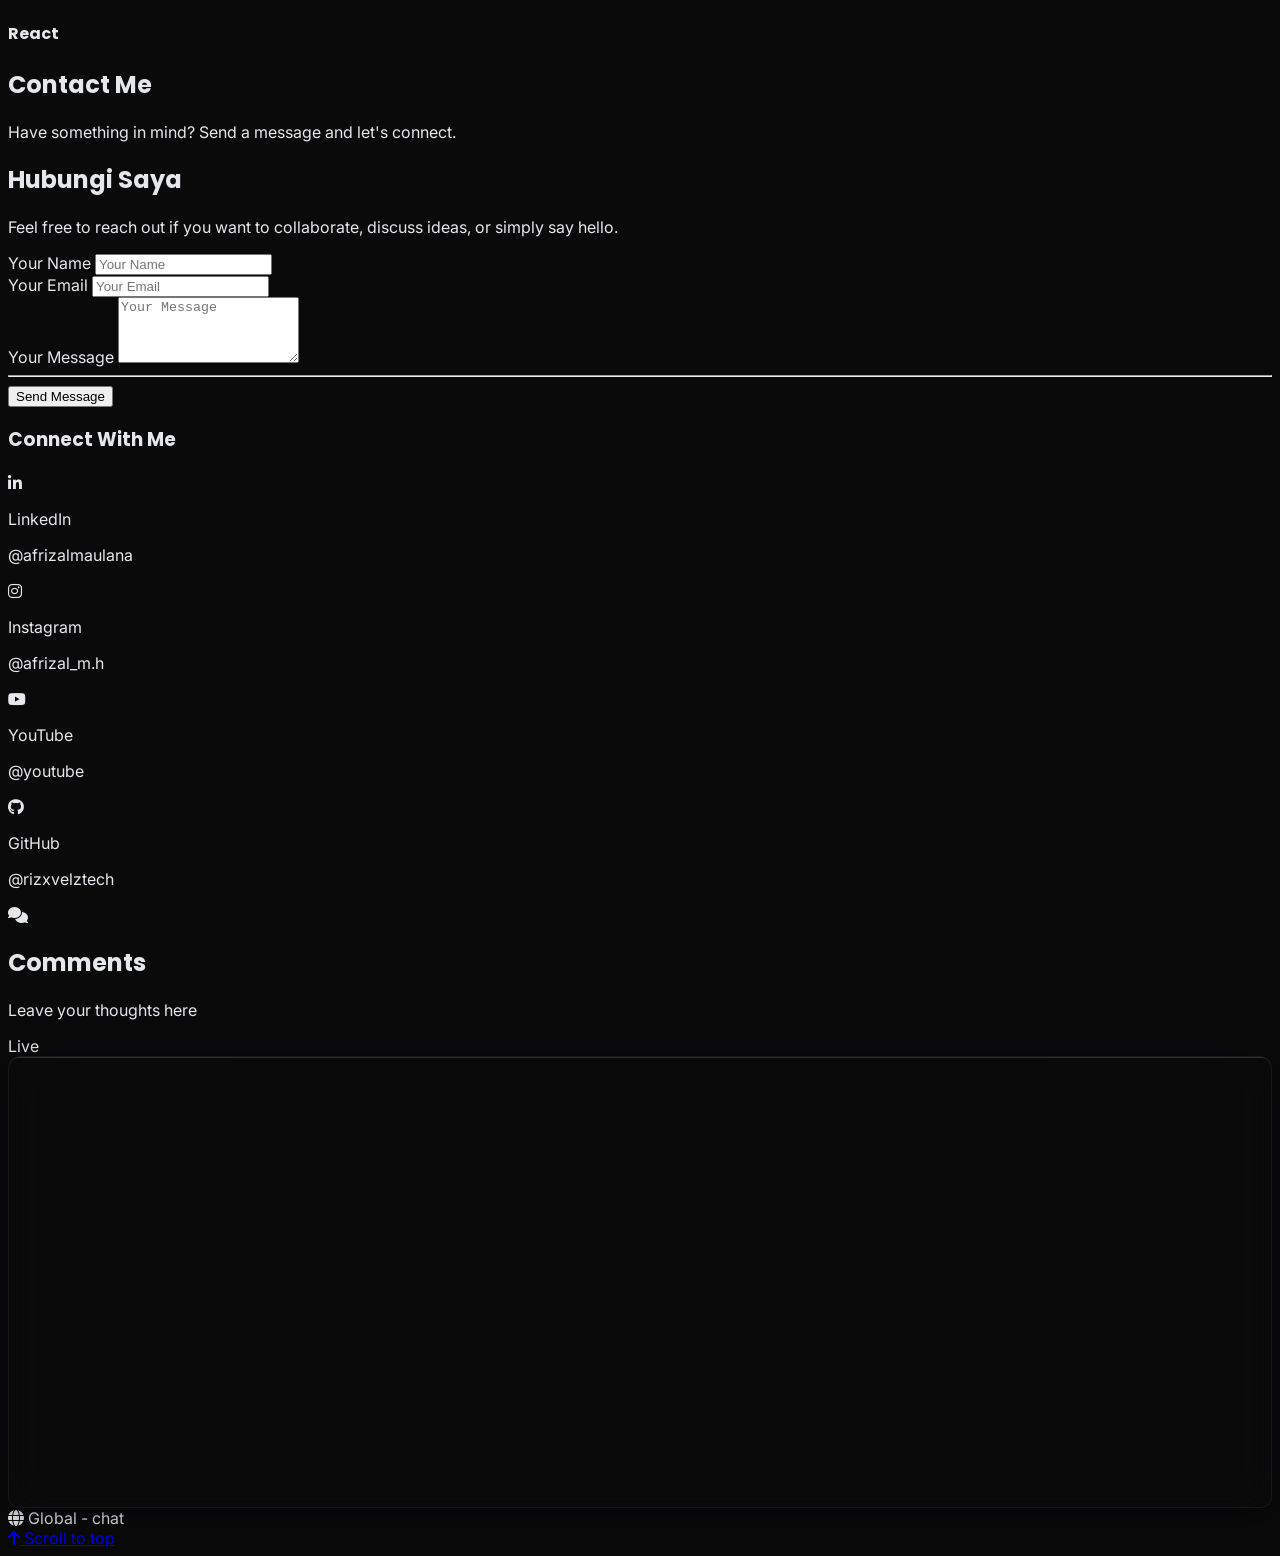
==== commit ee30e83d: "Add files via upload" ====
--- a/portofolio.html
+++ b/portofolio.html
@@ -18,6 +18,239 @@
 
 <script defer src="https://cdn.jsdelivr.net/npm/alpinejs@3.x.x/dist/cdn.min.js"></script>
 <script src="https://cdn.tailwindcss.com"></script>
+
+<!-- ===== STYLE LOADING ===== -->
+<style>
+#loadingScreen {
+  position: fixed;
+  inset: 0;
+  z-index: 99999;
+  background: #0a0a0a;
+  display: flex;
+  align-items: center;
+  justify-content: center;
+  transition: opacity 0.8s ease, visibility 0.8s ease;
+  font-family: 'Poppins', sans-serif;
+  overflow: hidden;
+}
+#loadingScreen.hide {
+  opacity: 0;
+  visibility: hidden;
+  pointer-events: none;
+}
+.loading-bg-blur {
+  position: absolute;
+  inset: 0;
+  z-index: 0;
+  overflow: hidden;
+  pointer-events: none;
+}
+.loading-bg-blur-circle {
+  position: absolute;
+  border-radius: 9999px;
+  filter: blur(90px);
+  pointer-events: none;
+}
+.loading-bg-blur-circle:nth-child(1) {
+  top: -20%;
+  left: -10%;
+  width: 300px;
+  height: 300px;
+  background: rgba(99, 102, 241, 0.3);
+  animation: floatBlur 6s ease-in-out infinite;
+}
+.loading-bg-blur-circle:nth-child(2) {
+  bottom: -20%;
+  right: -10%;
+  width: 300px;
+  height: 300px;
+  background: rgba(255, 255, 255, 0.15);
+  animation: floatBlur 8s ease-in-out infinite reverse;
+}
+.loading-bg-blur-circle:nth-child(3) {
+  top: 50%;
+  left: 50%;
+  transform: translate(-50%, -50%);
+  width: 400px;
+  height: 400px;
+  background: rgba(139, 92, 246, 0.1);
+  animation: floatBlur 10s ease-in-out infinite;
+}
+@keyframes floatBlur {
+  0%, 100% { transform: translate(0, 0) scale(1); }
+  33% { transform: translate(30px, -30px) scale(1.1); }
+  66% { transform: translate(-20px, 20px) scale(0.9); }
+}
+.loading-bg-grid {
+  position: absolute;
+  inset: 0;
+  z-index: 0;
+  background-image: linear-gradient(to right, rgba(255,255,255,0.03) 1px, transparent 1px),
+    linear-gradient(to bottom, rgba(255,255,255,0.03) 1px, transparent 1px);
+  background-size: 40px 40px;
+  pointer-events: none;
+}
+.loading-content {
+  text-align: center;
+  padding: 2rem;
+  position: relative;
+  z-index: 1;
+}
+.loading-logo-box {
+  width: 80px;
+  height: 80px;
+  margin: 0 auto 1.5rem;
+  border-radius: 24px;
+  background: rgba(255, 255, 255, 0.05);
+  border: 1px solid rgba(255, 255, 255, 0.08);
+  display: flex;
+  align-items: center;
+  justify-content: center;
+  font-family: 'Poppins', sans-serif;
+  font-weight: 800;
+  font-size: 28px;
+  color: white;
+  backdrop-filter: blur(10px);
+  animation: loadingLogoPulse 2s ease-in-out infinite;
+}
+@keyframes loadingLogoPulse {
+  0%, 100% { transform: scale(1); box-shadow: 0 8px 32px rgba(0,0,0,0.3); }
+  50% { transform: scale(1.05); box-shadow: 0 8px 48px rgba(255,255,255,0.08); }
+}
+.loading-logo-box span:first-child { color: #fff; }
+.loading-logo-box span:last-child {
+  background: linear-gradient(135deg, #fff, #9ca3af);
+  -webkit-background-clip: text;
+  -webkit-text-fill-color: transparent;
+}
+.loading-welcome-text {
+  font-family: 'Poppins', sans-serif;
+  font-weight: 700;
+  font-size: 2.5rem;
+  color: white;
+  letter-spacing: -0.02em;
+}
+@media (min-width: 768px) {
+  .loading-welcome-text { font-size: 3.5rem; }
+}
+.loading-welcome-text .highlight {
+  background: linear-gradient(135deg, #ffffff, #9ca3af);
+  -webkit-background-clip: text;
+  -webkit-text-fill-color: transparent;
+}
+.loading-typing-text {
+  display: inline-block;
+  font-weight: 600;
+  color: #d1d5db;
+  font-size: 1.1rem;
+}
+.loading-typing-cursor {
+  display: inline-block;
+  width: 3px;
+  height: 1.2em;
+  background: #ffffff;
+  margin-left: 4px;
+  animation: loadingBlink 0.8s step-end infinite;
+  vertical-align: text-bottom;
+  border-radius: 2px;
+}
+@keyframes loadingBlink {
+  0%, 100% { opacity: 1; }
+  50% { opacity: 0; }
+}
+.loading-sub-text {
+  color: #9ca3af;
+  font-size: 1rem;
+  margin-top: 0.5rem;
+  opacity: 0;
+  animation: loadingFadeInUp 0.6s ease forwards;
+  animation-delay: 2.5s;
+}
+@keyframes loadingFadeInUp {
+  from { opacity: 0; transform: translateY(10px); }
+  to { opacity: 1; transform: translateY(0); }
+}
+.loading-tech-icons {
+  display: flex;
+  justify-content: center;
+  gap: 1.5rem;
+  margin-top: 2rem;
+  opacity: 0;
+  animation: loadingFadeInUp 0.6s ease forwards;
+  animation-delay: 3s;
+}
+.loading-tech-icon {
+  width: 48px;
+  height: 48px;
+  border-radius: 12px;
+  background: rgba(255, 255, 255, 0.04);
+  border: 1px solid rgba(255, 255, 255, 0.06);
+  display: flex;
+  align-items: center;
+  justify-content: center;
+  font-size: 24px;
+  color: #d1d5db;
+  transition: all 0.3s ease;
+  animation: loadingIconFloat 3s ease-in-out infinite;
+}
+.loading-tech-icon:nth-child(1) { animation-delay: 0s; }
+.loading-tech-icon:nth-child(2) { animation-delay: 0.4s; }
+.loading-tech-icon:nth-child(3) { animation-delay: 0.8s; }
+.loading-tech-icon:nth-child(4) { animation-delay: 1.2s; }
+.loading-tech-icon:nth-child(5) { animation-delay: 1.6s; }
+.loading-tech-icon:hover {
+  transform: translateY(-4px) scale(1.1);
+  border-color: rgba(255, 255, 255, 0.2);
+  background: rgba(255, 255, 255, 0.08);
+}
+.loading-tech-icon .fab.fa-js { color: #f7df1e; }
+.loading-tech-icon .fab.fa-html5 { color: #e34f26; }
+.loading-tech-icon .fab.fa-css3-alt { color: #1572b6; }
+.loading-tech-icon .fab.fa-react { color: #61dafb; }
+.loading-tech-icon .fab.fa-github { color: #ffffff; }
+@keyframes loadingIconFloat {
+  0%, 100% { transform: translateY(0px); }
+  50% { transform: translateY(-6px); }
+}
+.loading-bar {
+  width: 200px;
+  height: 2px;
+  background: rgba(255, 255, 255, 0.06);
+  border-radius: 2px;
+  margin: 2rem auto 0;
+  overflow: hidden;
+  opacity: 0;
+  animation: loadingFadeInUp 0.6s ease forwards;
+  animation-delay: 2.8s;
+}
+.loading-bar-fill {
+  height: 100%;
+  width: 0%;
+  background: linear-gradient(90deg, #ffffff, #9ca3af);
+  border-radius: 2px;
+  animation: loadingFillBar 2s ease-in-out forwards;
+  animation-delay: 0.5s;
+}
+@keyframes loadingFillBar {
+  0% { width: 0%; }
+  100% { width: 100%; }
+}
+.loading-percent {
+  color: #9ca3af;
+  font-size: 0.75rem;
+  font-weight: 500;
+  margin-top: 0.5rem;
+  opacity: 0;
+  animation: loadingFadeInUp 0.6s ease forwards;
+  animation-delay: 3s;
+}
+
+/* Hilangkan scroll saat loading */
+body.loading {
+  overflow: hidden;
+}
+</style>
+
 <script>
   tailwind.config = {
     darkMode: 'class',
@@ -37,8 +270,45 @@
 </script>
 
 </head>
-<body>
-
+<body class="loading">
+
+<!-- ===== LOADING SCREEN ===== -->
+<div id="loadingScreen">
+  <div class="loading-bg-blur">
+    <div class="loading-bg-blur-circle"></div>
+    <div class="loading-bg-blur-circle"></div>
+    <div class="loading-bg-blur-circle"></div>
+  </div>
+  <div class="loading-bg-grid"></div>
+  
+  <div class="loading-content">
+    <div class="loading-logo-box">
+      <span>D</span><span>x</span>
+    </div>
+    <div class="loading-welcome-text">
+      Welcome to<br>
+      <span class="highlight">My Portfolio</span>
+    </div>
+    <div style="margin-top: 0.5rem;">
+      <span class="loading-typing-text" id="loadingTypingText"></span>
+      <span class="loading-typing-cursor" id="loadingCursor">|</span>
+    </div>
+    <p class="loading-sub-text">Loading your experience...</p>
+    <div class="loading-tech-icons">
+      <div class="loading-tech-icon"><i class="fab fa-js"></i></div>
+      <div class="loading-tech-icon"><i class="fab fa-html5"></i></div>
+      <div class="loading-tech-icon"><i class="fab fa-css3-alt"></i></div>
+      <div class="loading-tech-icon"><i class="fab fa-react"></i></div>
+      <div class="loading-tech-icon"><i class="fab fa-github"></i></div>
+    </div>
+    <div class="loading-bar">
+      <div class="loading-bar-fill"></div>
+    </div>
+    <div class="loading-percent" id="loadingPercent">0%</div>
+  </div>
+</div>
+
+<!-- ===== KONTEN UTAMA ===== -->
 <div class="fixed inset-0 -z-10 overflow-hidden pointer-events-none">
   <div class="absolute inset-0">
     <div class="bg-blur-circle top-10 left-10 w-40 h-40 md:w-56 md:h-56 bg-white opacity-20"></div>
@@ -547,6 +817,7 @@
 
 </main>
 
+<!-- ===== SCRIPT AUDIO ===== -->
 <script>
   const audio = document.getElementById('bgAudio');
   const btn = document.getElementById('audioToggle');
@@ -581,6 +852,7 @@
   document.addEventListener('touchstart', startAudio, { once: true, passive: true });
 </script>
 
+<!-- ===== SCRIPT TYPING ===== -->
 <script>
   const nameText = "Afrizal Maulana";
   const descText = "A passionate developer and programmer creating digital solutions through innovative code.";
@@ -625,6 +897,53 @@
   setTimeout(typeName, 500);
 </script>
 
+<!-- ===== SCRIPT LOADING ===== -->
+<script>
+document.addEventListener('DOMContentLoaded', function() {
+  const loadingScreen = document.getElementById('loadingScreen');
+  const body = document.body;
+  let percent = 0;
+  const percentElement = document.getElementById('loadingPercent');
+  
+  // Typing effect untuk loading
+  const text = "Developer & Programmer";
+  const typingElement = document.getElementById('loadingTypingText');
+  const cursorElement = document.getElementById('loadingCursor');
+  let index = 0;
+  
+  function typeText() {
+    if (index < text.length) {
+      typingElement.textContent += text.charAt(index);
+      index++;
+      setTimeout(typeText, 60 + Math.random() * 40);
+    } else {
+      setTimeout(() => {
+        cursorElement.style.opacity = '0';
+      }, 500);
+    }
+  }
+  
+  function updatePercent() {
+    if (percent < 100) {
+      percent += Math.random() * 3 + 1;
+      if (percent > 100) percent = 100;
+      percentElement.textContent = Math.floor(percent) + '%';
+      setTimeout(updatePercent, 80 + Math.random() * 60);
+    } else {
+      setTimeout(() => {
+        loadingScreen.classList.add('hide');
+        body.classList.remove('loading');
+        // Aktifkan scroll setelah loading
+        document.body.style.overflow = '';
+      }, 500);
+    }
+  }
+  
+  setTimeout(typeText, 500);
+  setTimeout(updatePercent, 800);
+});
+</script>
+
 <script src="js/main.js"></script>
 </body>
 </html>
